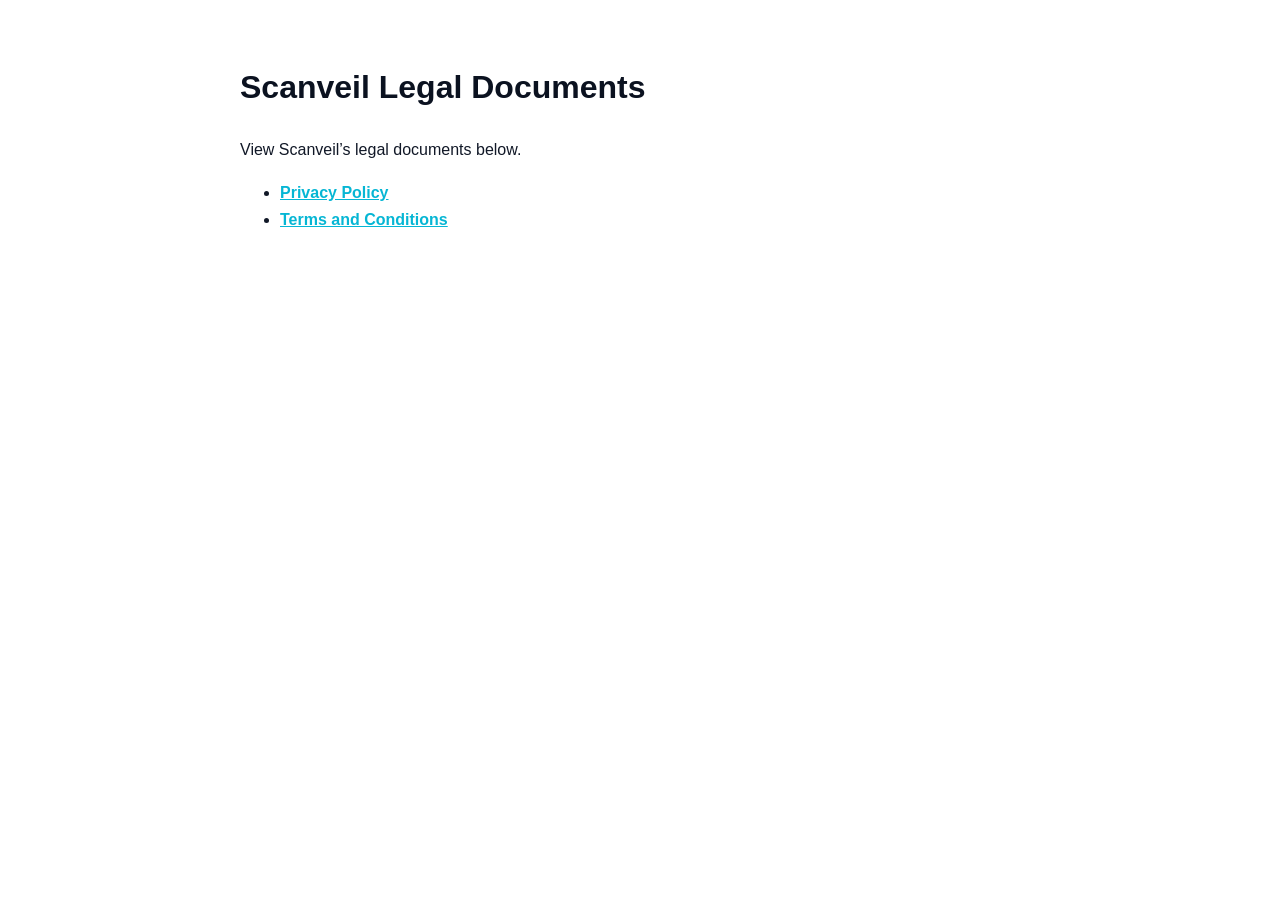
==== docs/index.html @ ea371f39 "Rename index.html to docs/index.html" ====
<!DOCTYPE html>
<html lang="en">
<head>
  <meta charset="UTF-8" />
  <meta name="viewport" content="width=device-width, initial-scale=1.0" />
  <title>Scanveil Legal</title>
  <style>
    body {
      font-family: Arial, sans-serif;
      max-width: 800px;
      margin: 60px auto;
      padding: 0 20px;
      line-height: 1.7;
      color: #111827;
    }

    h1 {
      color: #0B1220;
    }

    a {
      color: #06B6D4;
      font-weight: 600;
    }
  </style>
</head>
<body>
  <h1>Scanveil Legal Documents</h1>

  <p>
    View Scanveil’s legal documents below.
  </p>

  <ul>
    <li><a href="privacy-policy.html">Privacy Policy</a></li>
    <li><a href="terms-and-conditions.html">Terms and Conditions</a></li>
  </ul>
</body>
</html>
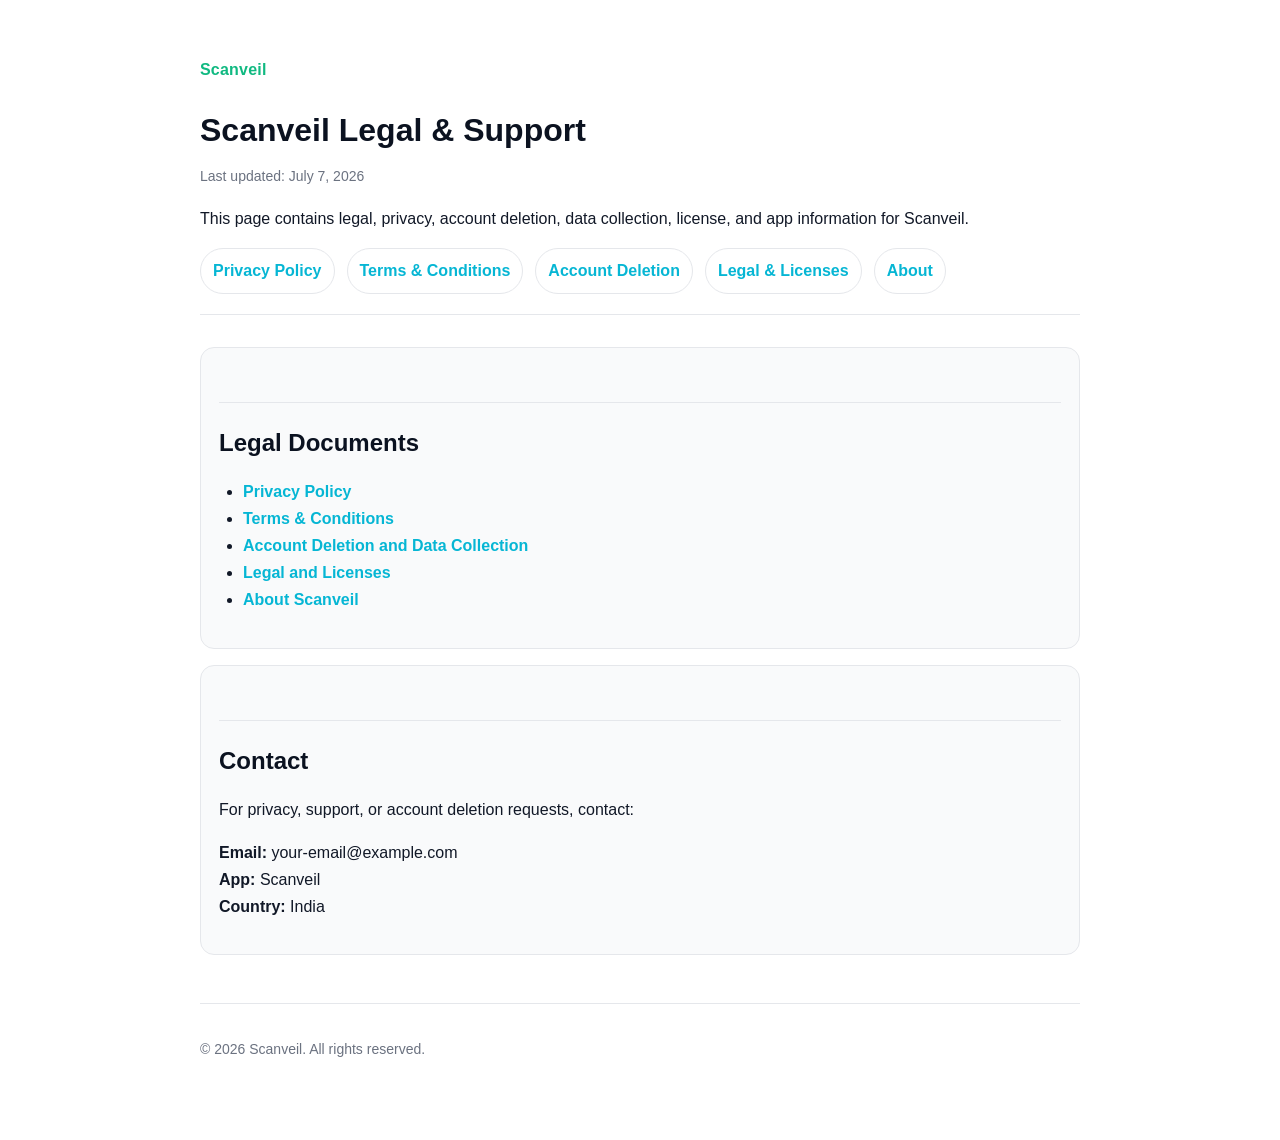
==== commit 635214a3: "Refactor index.html to improve structure and styling Updated the index.html to link external stylesh" ====
--- a/docs/index.html
+++ b/docs/index.html
@@ -4,36 +4,54 @@
   <meta charset="UTF-8" />
   <meta name="viewport" content="width=device-width, initial-scale=1.0" />
   <title>Scanveil Legal</title>
-  <style>
-    body {
-      font-family: Arial, sans-serif;
-      max-width: 800px;
-      margin: 60px auto;
-      padding: 0 20px;
-      line-height: 1.7;
-      color: #111827;
-    }
-
-    h1 {
-      color: #0B1220;
-    }
-
-    a {
-      color: #06B6D4;
-      font-weight: 600;
-    }
-  </style>
+  <link rel="stylesheet" href="assets/styles.css" />
 </head>
 <body>
-  <h1>Scanveil Legal Documents</h1>
+  <main class="container">
+    <section class="header">
+      <p class="brand">Scanveil</p>
+      <h1>Scanveil Legal & Support</h1>
+      <p class="updated">Last updated: July 7, 2026</p>
+      <p>
+        This page contains legal, privacy, account deletion, data collection,
+        license, and app information for Scanveil.
+      </p>
 
-  <p>
-    View Scanveil’s legal documents below.
-  </p>
+      <nav class="nav">
+        <a href="privacy-policy.html">Privacy Policy</a>
+        <a href="terms-and-conditions.html">Terms & Conditions</a>
+        <a href="account-deletion.html">Account Deletion</a>
+        <a href="legal-and-licenses.html">Legal & Licenses</a>
+        <a href="about.html">About</a>
+      </nav>
+    </section>
 
-  <ul>
-    <li><a href="privacy-policy.html">Privacy Policy</a></li>
-    <li><a href="terms-and-conditions.html">Terms and Conditions</a></li>
-  </ul>
+    <section class="card">
+      <h2>Legal Documents</h2>
+      <ul>
+        <li><a href="privacy-policy.html">Privacy Policy</a></li>
+        <li><a href="terms-and-conditions.html">Terms & Conditions</a></li>
+        <li><a href="account-deletion.html">Account Deletion and Data Collection</a></li>
+        <li><a href="legal-and-licenses.html">Legal and Licenses</a></li>
+        <li><a href="about.html">About Scanveil</a></li>
+      </ul>
+    </section>
+
+    <section class="card">
+      <h2>Contact</h2>
+      <p>
+        For privacy, support, or account deletion requests, contact:
+      </p>
+      <p>
+        <strong>Email:</strong> your-email@example.com<br />
+        <strong>App:</strong> Scanveil<br />
+        <strong>Country:</strong> India
+      </p>
+    </section>
+
+    <footer class="footer">
+      <p>&copy; 2026 Scanveil. All rights reserved.</p>
+    </footer>
+  </main>
 </body>
 </html>
--- a/docs/assets/styles.css
+++ b/docs/assets/styles.css
@@ -0,0 +1,112 @@
+:root {
+  --bg: #ffffff;
+  --text: #111827;
+  --muted: #6b7280;
+  --heading: #0b1220;
+  --primary: #10b981;
+  --accent: #06b6d4;
+  --border: #e5e7eb;
+  --card: #f9fafb;
+}
+
+* {
+  box-sizing: border-box;
+}
+
+body {
+  margin: 0;
+  font-family: Arial, Helvetica, sans-serif;
+  background: var(--bg);
+  color: var(--text);
+  line-height: 1.7;
+}
+
+.container {
+  max-width: 920px;
+  margin: 0 auto;
+  padding: 40px 20px 64px;
+}
+
+.header {
+  border-bottom: 1px solid var(--border);
+  margin-bottom: 32px;
+  padding-bottom: 20px;
+}
+
+.brand {
+  color: var(--primary);
+  font-weight: 700;
+  letter-spacing: 0.2px;
+}
+
+h1, h2, h3 {
+  color: var(--heading);
+  line-height: 1.3;
+}
+
+h1 {
+  font-size: 32px;
+  margin-bottom: 8px;
+}
+
+h2 {
+  margin-top: 36px;
+  border-top: 1px solid var(--border);
+  padding-top: 24px;
+}
+
+.updated {
+  color: var(--muted);
+  font-size: 14px;
+}
+
+a {
+  color: var(--accent);
+  text-decoration: none;
+  font-weight: 600;
+}
+
+a:hover {
+  text-decoration: underline;
+}
+
+.card {
+  background: var(--card);
+  border: 1px solid var(--border);
+  border-radius: 14px;
+  padding: 18px;
+  margin: 16px 0;
+}
+
+ul {
+  padding-left: 24px;
+}
+
+.footer {
+  margin-top: 48px;
+  padding-top: 20px;
+  border-top: 1px solid var(--border);
+  color: var(--muted);
+  font-size: 14px;
+}
+
+.nav {
+  display: flex;
+  flex-wrap: wrap;
+  gap: 12px;
+  margin-top: 16px;
+}
+
+.nav a {
+  padding: 8px 12px;
+  border: 1px solid var(--border);
+  border-radius: 999px;
+  background: #ffffff;
+}
+
+.notice {
+  background: #ecfeff;
+  border: 1px solid #a5f3fc;
+  border-radius: 14px;
+  padding: 16px;
+}
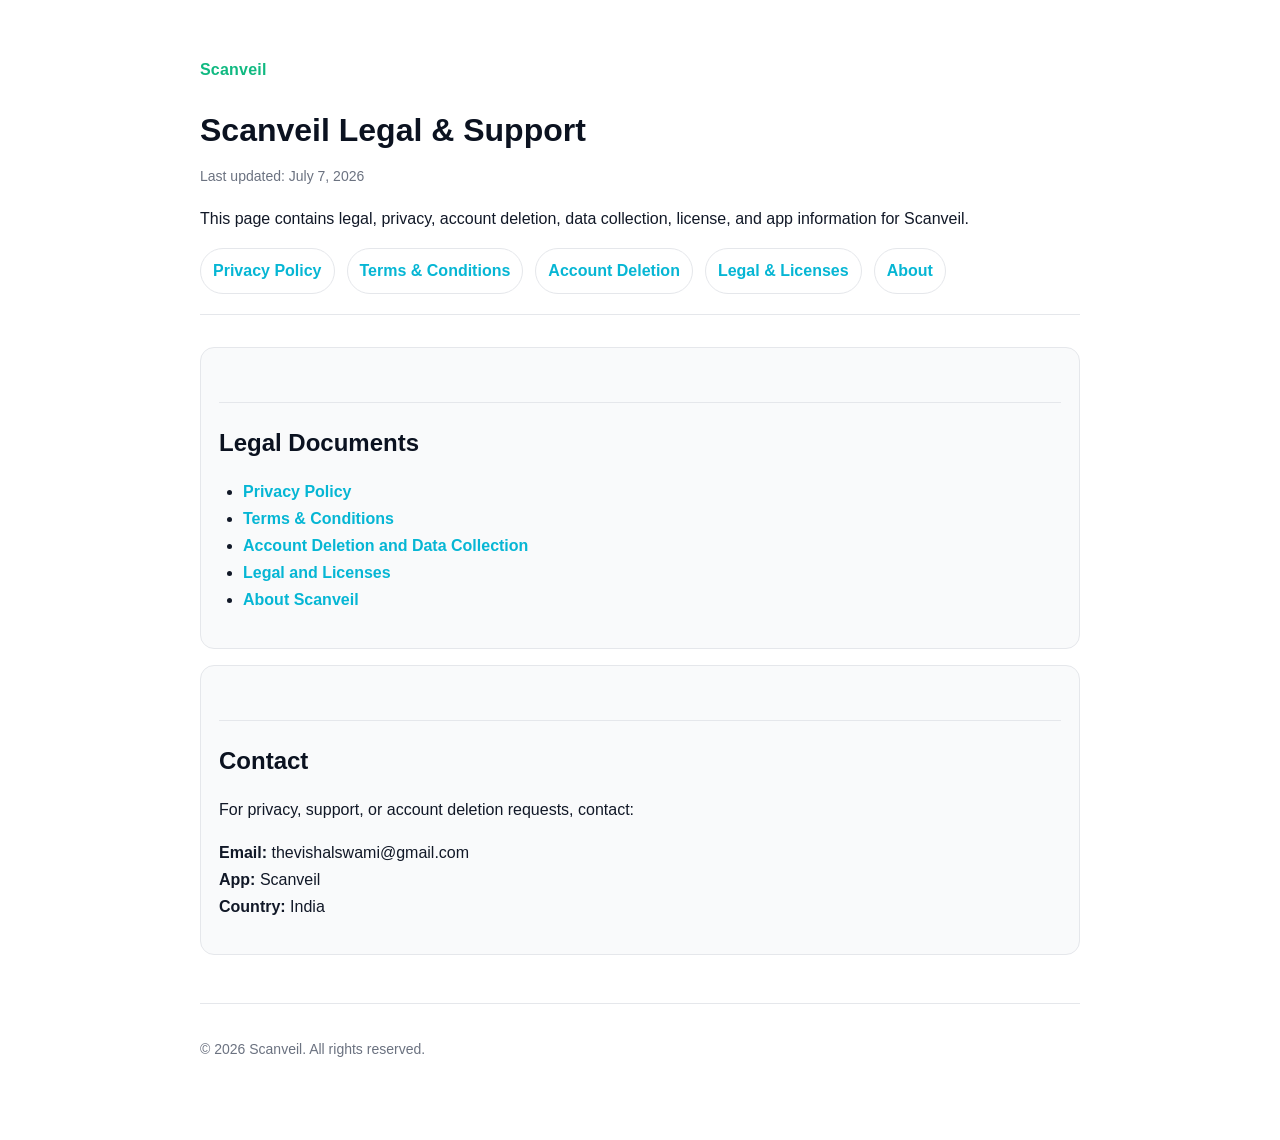
==== commit c4f1bfdf: "Update contact email in index.html" ====
--- a/docs/index.html
+++ b/docs/index.html
@@ -43,7 +43,7 @@
         For privacy, support, or account deletion requests, contact:
       </p>
       <p>
-        <strong>Email:</strong> your-email@example.com<br />
+        <strong>Email:</strong> thevishalswami@gmail.com<br />
         <strong>App:</strong> Scanveil<br />
         <strong>Country:</strong> India
       </p>
